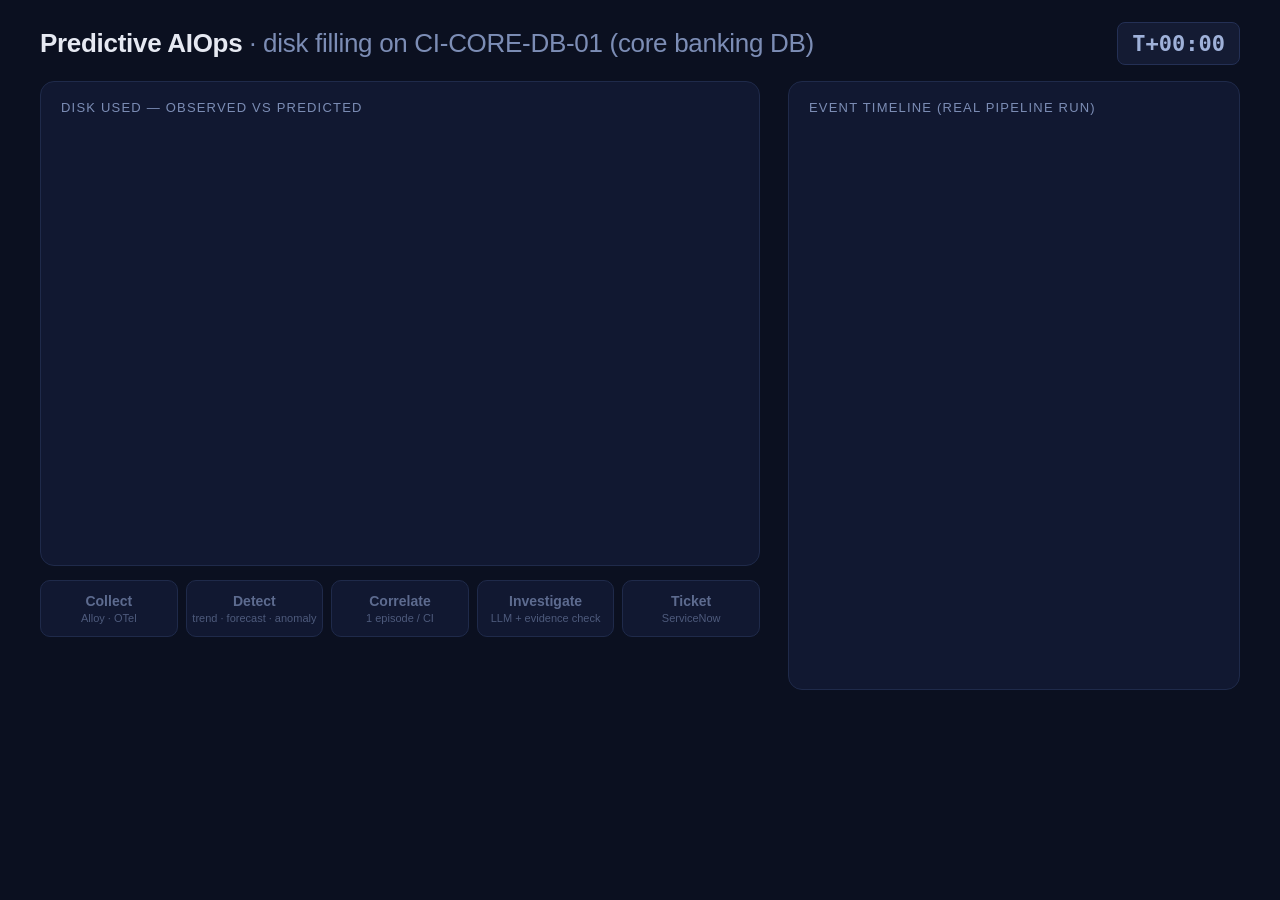
==== scripts/media/demo.html @ 222d407e "docs: README badges, demo GIF/MP4 from a real pipeline run, LICENSE Co-Authored-By: Claude Opus 5.5 " ====
<!doctype html><html><head><meta charset="utf-8"><style>
*{box-sizing:border-box;margin:0}
body{width:1280px;height:720px;background:#0b1020;color:#e6e9f2;font-family:Inter,"Segoe UI",Helvetica,Arial,sans-serif;overflow:hidden}
.top{display:flex;justify-content:space-between;align-items:center;padding:22px 40px 6px}
h1{font-size:26px;font-weight:700;letter-spacing:-.3px}
h1 span{color:#7c8db5;font-weight:500}
.clock{font:600 22px ui-monospace,Menlo,monospace;color:#9fb1d9;background:#141b33;padding:8px 14px;border-radius:8px;border:1px solid #243055}
.wrap{display:grid;grid-template-columns:720px 1fr;gap:28px;padding:10px 40px}
.card{background:#111831;border:1px solid #1f2a4a;border-radius:14px;padding:18px 20px}
.lab{font-size:13px;color:#7c8db5;text-transform:uppercase;letter-spacing:1.2px;margin-bottom:8px}
.stages{display:flex;gap:8px;margin-top:14px}
.st{flex:1;text-align:center;padding:12px 4px;border-radius:10px;background:#111831;border:1px solid #1f2a4a;color:#5d6b8f;font-size:14px;font-weight:600;transition:none}
.st.on{background:#13284a;border-color:#3b82f6;color:#dbe7ff;box-shadow:0 0 18px rgba(59,130,246,.35)}
.st small{display:block;font-weight:400;font-size:11px;margin-top:3px;opacity:.8}
.log{display:flex;flex-direction:column;justify-content:flex-end;gap:8px;height:548px;overflow:hidden}
.ev{display:flex;gap:10px;align-items:flex-start;padding:8px 12px;border-radius:10px;background:#0e1530;border-left:3px solid #3b82f6;font-size:14.5px;line-height:1.35}
.ev .t{font:600 13px ui-monospace,Menlo,monospace;color:#7c8db5;min-width:48px;padding-top:2px}
.ev.warn{border-color:#f59e0b}.ev.ok{border-color:#22c55e}.ev.bad{border-color:#ef4444}.ev.ai{border-color:#a855f7}
.ev b{color:#fff}
.tk{font:12px ui-monospace,Menlo,monospace;color:#9fb1d9;margin-top:4px}
#end{position:absolute;inset:0;background:rgba(8,12,26,.93);display:flex;flex-direction:column;align-items:center;justify-content:center;gap:22px;opacity:0}
#end .big{font-size:46px;font-weight:800;letter-spacing:-1px}
#end .row{display:flex;gap:26px}
#end .k{background:#111831;border:1px solid #243055;border-radius:14px;padding:18px 26px;text-align:center;min-width:200px}
#end .k div:first-child{font-size:36px;font-weight:800;color:#60a5fa}
#end .k div:last-child{font-size:14px;color:#9fb1d9;margin-top:4px}
#end .sub{color:#7c8db5;font-size:16px}
</style></head><body>
<div class="top"><h1>Predictive AIOps <span>· disk filling on CI-CORE-DB-01 (core banking DB)</span></h1><div class="clock" id="clock">T+00:00</div></div>
<div class="wrap">
 <div>
  <div class="card"><div class="lab">Disk used — observed vs predicted</div><svg id="chart" width="680" height="420"></svg></div>
  <div class="stages" id="stages">
   <div class="st" id="s0">Collect<small>Alloy · OTel</small></div>
   <div class="st" id="s1">Detect<small>trend · forecast · anomaly</small></div>
   <div class="st" id="s2">Correlate<small>1 episode / CI</small></div>
   <div class="st" id="s3">Investigate<small>LLM + evidence check</small></div>
   <div class="st" id="s4">Ticket<small>ServiceNow</small></div>
  </div>
 </div>
 <div class="card"><div class="lab">Event timeline (real pipeline run)</div><div class="log" id="log"></div></div>
</div>
<div id="end"><div class="big">Ticket opened 17 minutes before the disk filled</div>
 <div class="row"><div class="k"><div>17 min</div><div>warning before failure</div></div>
 <div class="k"><div>24 → 1</div><div>signals → tickets</div></div>
 <div class="k"><div>0</div><div>duplicate tickets</div></div></div>
 <div class="sub">Detectors watch everything · the LLM investigates only candidates · every claim needs evidence</div></div>
<script>
const D = __DATA__;
const W=680,H=420,PL=48,PR=14,PT=12,PB=34, X0=-3, X1=24;
const xs=m=>PL+(m-X0)/(X1-X0)*(W-PL-PR), ys=v=>PT+(1-(v-0.4)/0.62)*(H-PT-PB);
const svg=document.getElementById('chart');
const EVENTS=[
 [0.0,'','<b>chaos-sim</b> starts a disk fill (fails at T+20:00)',''],
 [0.75,'warn','<b>Anomaly</b> detector flags unusual disk growth','s1'],
 [0.75,'','<b>Correlator</b> opens one episode for the CI · holds 2 min for a prediction','s2'],
 [2.75,'ai','<b>Agent</b> runs PromQL, cites evidence → <b>verified</b> (conf 0.88)','s3'],
 [2.75,'ok','<b>INC0000001</b> opened in ServiceNow (P2) · runbook RB-DISK-001','s4'],
 [9.75,'warn','<b>Trend</b> (predict_linear twin): full in <b>14.7 min</b>','s1'],
 [9.75,'ok','ETA upgrade → same ticket updated (no duplicate)','s4'],
 [11.25,'warn','<b>Forecast</b> p90 crosses threshold inside the horizon',''],
 [19.5,'bad','Logs: <b>"no space left on device"</b> — absorbed into the episode',''],
 [20.0,'bad','<b>Disk full.</b> The ticket had been open for 17 minutes.',''],
];
function mmss(m){const s=Math.max(0,Math.round(m*60));return `T+${String(Math.floor(s/60)).padStart(2,'0')}:${String(s%60).padStart(2,'0')}`}
function el(n,a,txt){const e=document.createElementNS('http://www.w3.org/2000/svg',n);for(const k in a)e.setAttribute(k,a[k]);if(txt)e.textContent=txt;svg.appendChild(e);return e}
window.render=function(m,endA){
 svg.innerHTML='';
 for(const v of [0.4,0.6,0.8,1.0]){el('line',{x1:PL,x2:W-PR,y1:ys(v),y2:ys(v),stroke:'#1f2a4a'});el('text',{x:PL-8,y:ys(v)+4,fill:'#5d6b8f','font-size':12,'text-anchor':'end'},Math.round(v*100)+'%')}
 for(const t of [0,5,10,15,20]){el('text',{x:xs(t),y:H-12,fill:'#5d6b8f','font-size':12,'text-anchor':'middle'},'T+'+t+'m')}
 el('line',{x1:PL,x2:W-PR,y1:ys(0.98),y2:ys(0.98),stroke:'#ef4444','stroke-dasharray':'5 5','stroke-width':1.5});
 el('text',{x:xs(-2.6),y:ys(0.98)-6,fill:'#f87171','font-size':12},'threshold 98%');
 el('line',{x1:xs(20),x2:xs(20),y1:PT,y2:H-PB,stroke:'#ef4444','stroke-opacity':.35});
 const pts=D.series.filter(p=>p[0]>=X0 && p[0]<=m).map(p=>xs(p[0]).toFixed(1)+','+ys(p[1]).toFixed(1));
 if(pts.length>1){
   el('polygon',{points:pts.join(' ')+` ${xs(Math.min(m,D.series.at(-1)[0])).toFixed(1)},${ys(0.4)} ${xs(X0)},${ys(0.4)}`,fill:'rgba(96,165,250,.12)'});
   el('polyline',{points:pts.join(' '),fill:'none',stroke:'#60a5fa','stroke-width':2.5});
 }
 if(m>=9.75){ // prediction from trend at 9.75 with ETA 14.65
   const p=D.series.reduce((a,b)=>Math.abs(b[0]-9.75)<Math.abs(a[0]-9.75)?b:a);
   const k=Math.min(1,(m-9.75)/1.2), xe=9.75+14.65*k, ye=p[1]+(0.98-p[1])*k;
   el('line',{x1:xs(p[0]),y1:ys(p[1]),x2:xs(xe),y2:ys(ye),stroke:'#f59e0b','stroke-width':2.5,'stroke-dasharray':'7 5'});
   if(k>=1){el('circle',{cx:xs(9.75+14.65),cy:ys(0.98),r:5,fill:'#f59e0b'});
   el('text',{x:xs(12.6),y:ys(0.83)+44,fill:'#fbbf24','font-size':13},'T+9:45 trend: full in ~14.7 min')}
 }
 for(const [t,cls] of [[0.75,'#f59e0b'],[2.75,'#22c55e']]) if(m>=t){el('circle',{cx:xs(t),cy:ys(D.series.find(p=>p[0]>=t)[1]),r:5,fill:cls,stroke:'#0b1020','stroke-width':2})}
 if(m>=2.75) el('text',{x:xs(2.75)+8,y:ys(0.5)+4,fill:'#4ade80','font-size':13},'ticket INC0000001');
 if(m>=19.9) el('text',{x:xs(20)-8,y:ys(1.0)-6,fill:'#f87171','font-size':13,'text-anchor':'end'},'disk full');
 document.getElementById('clock').textContent=mmss(m);
 const lg=document.getElementById('log');lg.innerHTML='';
 const on=new Set(['s0']);
 const shown=EVENTS.filter(e=>m>=e[0]).slice(-9);
 for(const [t,cls,txt,st] of EVENTS){ if(m<t) continue;
   if(!shown.some(x=>x[0]===t&&x[2]===txt)) { if(st && m-t<1.6) on.add(st); continue; }
   const e=document.createElement('div');e.className='ev '+cls;
   const age=m-t, fade=Math.min(1,age/0.4); e.style.opacity=fade; e.style.transform=`translateX(${(1-fade)*14}px)`;
   e.innerHTML=`<div class="t">${mmss(t).slice(2)}</div><div>${txt}</div>`;lg.appendChild(e);
   if(st && age<1.6) on.add(st);}
 for(let i=0;i<5;i++) document.getElementById('s'+i).className='st'+(on.has('s'+i)?' on':'');
 document.getElementById('end').style.opacity=endA||0;
};
render(0,0);
</script></body></html>
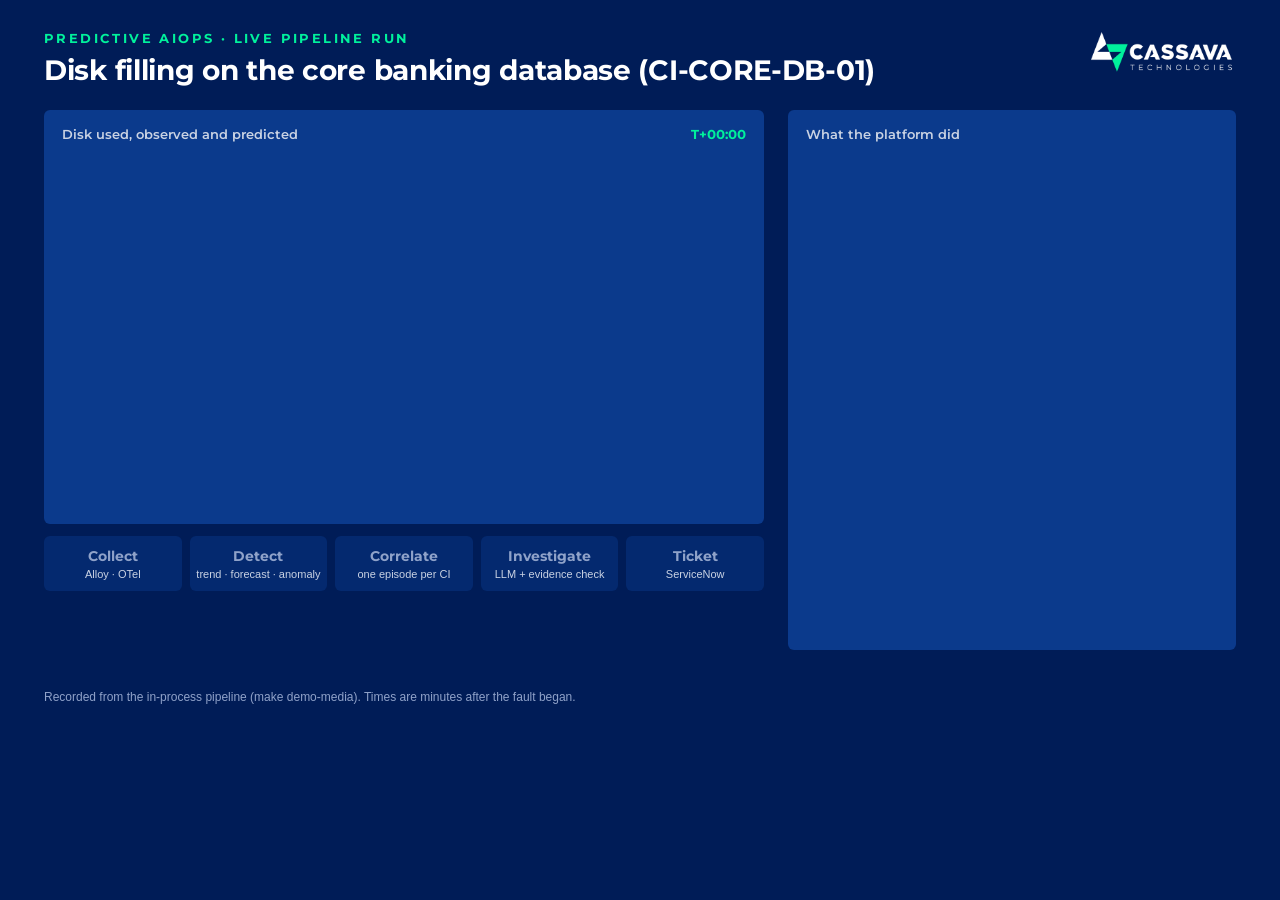
==== commit 24f789b2: "docs: Cassava-branded demo media, console screenshots, README header, ADR-0014 Co-Authored-By: Claud" ====
--- a/scripts/media/demo.html
+++ b/scripts/media/demo.html
@@ -1,53 +1,67 @@
-<!doctype html><html><head><meta charset="utf-8"><style>
+<!doctype html><html><head><meta charset="utf-8">
+<link rel="stylesheet" href="../../brand/tokens.css">
+<style>
 *{box-sizing:border-box;margin:0}
-body{width:1280px;height:720px;background:#0b1020;color:#e6e9f2;font-family:Inter,"Segoe UI",Helvetica,Arial,sans-serif;overflow:hidden}
-.top{display:flex;justify-content:space-between;align-items:center;padding:22px 40px 6px}
-h1{font-size:26px;font-weight:700;letter-spacing:-.3px}
-h1 span{color:#7c8db5;font-weight:500}
-.clock{font:600 22px ui-monospace,Menlo,monospace;color:#9fb1d9;background:#141b33;padding:8px 14px;border-radius:8px;border:1px solid #243055}
-.wrap{display:grid;grid-template-columns:720px 1fr;gap:28px;padding:10px 40px}
-.card{background:#111831;border:1px solid #1f2a4a;border-radius:14px;padding:18px 20px}
-.lab{font-size:13px;color:#7c8db5;text-transform:uppercase;letter-spacing:1.2px;margin-bottom:8px}
-.stages{display:flex;gap:8px;margin-top:14px}
-.st{flex:1;text-align:center;padding:12px 4px;border-radius:10px;background:#111831;border:1px solid #1f2a4a;color:#5d6b8f;font-size:14px;font-weight:600;transition:none}
-.st.on{background:#13284a;border-color:#3b82f6;color:#dbe7ff;box-shadow:0 0 18px rgba(59,130,246,.35)}
-.st small{display:block;font-weight:400;font-size:11px;margin-top:3px;opacity:.8}
-.log{display:flex;flex-direction:column;justify-content:flex-end;gap:8px;height:548px;overflow:hidden}
-.ev{display:flex;gap:10px;align-items:flex-start;padding:8px 12px;border-radius:10px;background:#0e1530;border-left:3px solid #3b82f6;font-size:14.5px;line-height:1.35}
-.ev .t{font:600 13px ui-monospace,Menlo,monospace;color:#7c8db5;min-width:48px;padding-top:2px}
-.ev.warn{border-color:#f59e0b}.ev.ok{border-color:#22c55e}.ev.bad{border-color:#ef4444}.ev.ai{border-color:#a855f7}
-.ev b{color:#fff}
-.tk{font:12px ui-monospace,Menlo,monospace;color:#9fb1d9;margin-top:4px}
-#end{position:absolute;inset:0;background:rgba(8,12,26,.93);display:flex;flex-direction:column;align-items:center;justify-content:center;gap:22px;opacity:0}
-#end .big{font-size:46px;font-weight:800;letter-spacing:-1px}
-#end .row{display:flex;gap:26px}
-#end .k{background:#111831;border:1px solid #243055;border-radius:14px;padding:18px 26px;text-align:center;min-width:200px}
-#end .k div:first-child{font-size:36px;font-weight:800;color:#60a5fa}
-#end .k div:last-child{font-size:14px;color:#9fb1d9;margin-top:4px}
-#end .sub{color:#7c8db5;font-size:16px}
+body{width:1280px;height:720px;background:var(--cassava-navy);color:#fff;font-family:var(--font-body);overflow:hidden;position:relative}
+.top{display:flex;justify-content:space-between;align-items:flex-start;padding:30px 44px 0}
+.kicker{font:700 13px var(--font-display);letter-spacing:2.4px;color:var(--cassava-mint);text-transform:uppercase}
+h1{font:700 28px/1.2 var(--font-display);letter-spacing:-.3px;margin-top:8px}
+.logo{height:40px;margin-top:2px}
+.wrap{display:grid;grid-template-columns:720px 1fr;gap:24px;padding:22px 44px 0}
+.card{background:var(--cassava-blue);border-radius:6px;padding:16px 18px}
+.lab{font:600 13px var(--font-display);color:var(--cassava-mist);margin-bottom:6px;display:flex;justify-content:space-between}
+.clock{font:700 13px var(--font-display);color:var(--cassava-mint);font-variant-numeric:tabular-nums}
+.stages{display:flex;gap:8px;margin-top:12px}
+.st{flex:1;text-align:center;padding:10px 4px;border-radius:6px;background:rgba(11,58,140,.45);color:#8FA2C9;font:700 14px var(--font-display);border:1px solid transparent}
+.st.on{background:var(--cassava-blue);border-color:var(--cassava-mint);color:#fff}
+.st small{display:block;font:400 11px var(--font-body);margin-top:3px;color:var(--cassava-mist)}
+.log{display:flex;flex-direction:column;justify-content:flex-end;gap:7px;height:486px;overflow:hidden}
+.ev{display:flex;gap:12px;align-items:flex-start;padding:9px 12px;border-radius:5px;background:rgba(0,28,87,.55);border-left:3px solid var(--cassava-mist);font-size:14.5px;line-height:1.38;color:#E3E9F5}
+.ev .t{font:700 13px var(--font-display);color:var(--cassava-mist);min-width:44px;padding-top:1px;font-variant-numeric:tabular-nums}
+.ev.ok{border-color:var(--cassava-mint)}.ev.warn{border-color:#F5B841}.ev.bad{border-color:#FF7A85}.ev.ai{border-color:#7FA6FF}
+.ev b{color:#fff;font-weight:700}
+.foot{position:absolute;left:44px;bottom:16px;font-size:12px;color:#8FA2C9}
+.tri{position:absolute;clip-path:polygon(0 0,100% 0,50% 100%)}
+#end{position:absolute;inset:0;background:var(--cassava-navy);display:flex;flex-direction:column;align-items:flex-start;justify-content:center;gap:26px;padding:0 96px;opacity:0}
+#end .kicker{font-size:15px}
+#end .big{font:800 46px/1.15 var(--font-display);letter-spacing:-1px;max-width:900px}
+#end .row{display:flex;gap:18px}
+#end .k{background:var(--cassava-blue);border-radius:6px;padding:20px 24px;width:250px}
+#end .k div:first-child{font:700 44px var(--font-display);color:var(--cassava-mint);font-variant-numeric:tabular-nums}
+#end .k div:last-child{font-size:15px;color:#E3E9F5;margin-top:6px}
+#end .sub{color:var(--cassava-mist);font-size:16px}
+#end .logo{position:absolute;top:34px;right:44px}
 </style></head><body>
-<div class="top"><h1>Predictive AIOps <span>· disk filling on CI-CORE-DB-01 (core banking DB)</span></h1><div class="clock" id="clock">T+00:00</div></div>
+<div class="top"><div><div class="kicker">Predictive AIOps · live pipeline run</div><h1>Disk filling on the core banking database (CI-CORE-DB-01)</h1></div>
+<img class="logo" src="../../brand/logo/cassava-logo-white.png" alt="Cassava Technologies"></div>
 <div class="wrap">
  <div>
-  <div class="card"><div class="lab">Disk used — observed vs predicted</div><svg id="chart" width="680" height="420"></svg></div>
+  <div class="card"><div class="lab"><span>Disk used, observed and predicted</span><span class="clock" id="clock">T+00:00</span></div><svg id="chart" width="684" height="356"></svg></div>
   <div class="stages" id="stages">
    <div class="st" id="s0">Collect<small>Alloy · OTel</small></div>
    <div class="st" id="s1">Detect<small>trend · forecast · anomaly</small></div>
-   <div class="st" id="s2">Correlate<small>1 episode / CI</small></div>
+   <div class="st" id="s2">Correlate<small>one episode per CI</small></div>
    <div class="st" id="s3">Investigate<small>LLM + evidence check</small></div>
    <div class="st" id="s4">Ticket<small>ServiceNow</small></div>
   </div>
  </div>
- <div class="card"><div class="lab">Event timeline (real pipeline run)</div><div class="log" id="log"></div></div>
+ <div class="card"><div class="lab"><span>What the platform did</span></div><div class="log" id="log"></div></div>
 </div>
-<div id="end"><div class="big">Ticket opened 17 minutes before the disk filled</div>
- <div class="row"><div class="k"><div>17 min</div><div>warning before failure</div></div>
- <div class="k"><div>24 → 1</div><div>signals → tickets</div></div>
+<div class="foot">Recorded from the in-process pipeline (make demo-media). Times are minutes after the fault began.</div>
+<div id="end">
+ <img class="logo" src="../../brand/logo/cassava-logo-white.png" alt="Cassava Technologies">
+ <div class="kicker">Result</div>
+ <div class="big">The ticket opened 17 minutes before the disk filled.</div>
+ <div class="row"><div class="k"><div>17 min</div><div>of warning before failure</div></div>
+ <div class="k"><div>24 → 1</div><div>signals became one ticket</div></div>
  <div class="k"><div>0</div><div>duplicate tickets</div></div></div>
- <div class="sub">Detectors watch everything · the LLM investigates only candidates · every claim needs evidence</div></div>
+ <div class="sub">Detectors watch everything. The LLM investigates only candidates, and every claim needs evidence.</div>
+ <div class="tri" style="right:150px;bottom:70px;width:150px;height:130px;background:#0D6E6E"></div>
+ <div class="tri" style="right:290px;bottom:110px;width:66px;height:58px;background:var(--cassava-mint)"></div>
+</div>
 <script>
 const D = __DATA__;
-const W=680,H=420,PL=48,PR=14,PT=12,PB=34, X0=-3, X1=24;
+const W=684,H=356,PL=46,PR=16,PT=14,PB=30, X0=-3, X1=24;
 const xs=m=>PL+(m-X0)/(X1-X0)*(W-PL-PR), ys=v=>PT+(1-(v-0.4)/0.62)*(H-PT-PB);
 const svg=document.getElementById('chart');
 const EVENTS=[
@@ -66,26 +80,26 @@
 function el(n,a,txt){const e=document.createElementNS('http://www.w3.org/2000/svg',n);for(const k in a)e.setAttribute(k,a[k]);if(txt)e.textContent=txt;svg.appendChild(e);return e}
 window.render=function(m,endA){
  svg.innerHTML='';
- for(const v of [0.4,0.6,0.8,1.0]){el('line',{x1:PL,x2:W-PR,y1:ys(v),y2:ys(v),stroke:'#1f2a4a'});el('text',{x:PL-8,y:ys(v)+4,fill:'#5d6b8f','font-size':12,'text-anchor':'end'},Math.round(v*100)+'%')}
- for(const t of [0,5,10,15,20]){el('text',{x:xs(t),y:H-12,fill:'#5d6b8f','font-size':12,'text-anchor':'middle'},'T+'+t+'m')}
- el('line',{x1:PL,x2:W-PR,y1:ys(0.98),y2:ys(0.98),stroke:'#ef4444','stroke-dasharray':'5 5','stroke-width':1.5});
- el('text',{x:xs(-2.6),y:ys(0.98)-6,fill:'#f87171','font-size':12},'threshold 98%');
- el('line',{x1:xs(20),x2:xs(20),y1:PT,y2:H-PB,stroke:'#ef4444','stroke-opacity':.35});
+ for(const v of [0.4,0.6,0.8,1.0]){el('line',{x1:PL,x2:W-PR,y1:ys(v),y2:ys(v),stroke:'rgba(201,210,227,.16)'});el('text',{x:PL-8,y:ys(v)+4,fill:'#8FA2C9','font-size':12,'font-family':'Montserrat','text-anchor':'end'},Math.round(v*100)+'%')}
+ for(const t of [0,5,10,15,20]){el('text',{x:xs(t),y:H-10,fill:'#8FA2C9','font-size':12,'font-family':'Montserrat','text-anchor':'middle'},'T+'+t+'m')}
+ el('line',{x1:PL,x2:W-PR,y1:ys(0.98),y2:ys(0.98),stroke:'#FF7A85','stroke-dasharray':'5 5','stroke-width':1.5});
+ el('text',{x:xs(-2.6),y:ys(0.98)-6,fill:'#FF9AA2','font-size':12,'font-family':'Montserrat'},'threshold 98%');
+ el('line',{x1:xs(20),x2:xs(20),y1:PT,y2:H-PB,stroke:'#FF7A85','stroke-opacity':.35});
  const pts=D.series.filter(p=>p[0]>=X0 && p[0]<=m).map(p=>xs(p[0]).toFixed(1)+','+ys(p[1]).toFixed(1));
  if(pts.length>1){
-   el('polygon',{points:pts.join(' ')+` ${xs(Math.min(m,D.series.at(-1)[0])).toFixed(1)},${ys(0.4)} ${xs(X0)},${ys(0.4)}`,fill:'rgba(96,165,250,.12)'});
-   el('polyline',{points:pts.join(' '),fill:'none',stroke:'#60a5fa','stroke-width':2.5});
+   el('polygon',{points:pts.join(' ')+` ${xs(Math.min(m,D.series.at(-1)[0])).toFixed(1)},${ys(0.4)} ${xs(X0)},${ys(0.4)}`,fill:'rgba(0,241,156,.10)'});
+   el('polyline',{points:pts.join(' '),fill:'none',stroke:'#00F19C','stroke-width':2.5});
  }
  if(m>=9.75){ // prediction from trend at 9.75 with ETA 14.65
    const p=D.series.reduce((a,b)=>Math.abs(b[0]-9.75)<Math.abs(a[0]-9.75)?b:a);
    const k=Math.min(1,(m-9.75)/1.2), xe=9.75+14.65*k, ye=p[1]+(0.98-p[1])*k;
-   el('line',{x1:xs(p[0]),y1:ys(p[1]),x2:xs(xe),y2:ys(ye),stroke:'#f59e0b','stroke-width':2.5,'stroke-dasharray':'7 5'});
-   if(k>=1){el('circle',{cx:xs(9.75+14.65),cy:ys(0.98),r:5,fill:'#f59e0b'});
-   el('text',{x:xs(12.6),y:ys(0.83)+44,fill:'#fbbf24','font-size':13},'T+9:45 trend: full in ~14.7 min')}
+   el('line',{x1:xs(p[0]),y1:ys(p[1]),x2:xs(xe),y2:ys(ye),stroke:'#C9D2E3','stroke-width':2,'stroke-dasharray':'7 5'});
+   if(k>=1){const tx=xs(9.75+14.65),ty=ys(0.98);el('polygon',{points:`${tx-9},${ty-16} ${tx+9},${ty-16} ${tx},${ty}`,fill:'#00F19C'});
+   el('text',{x:xs(12.6),y:ys(0.83)+44,fill:'#E3E9F5','font-size':13},'trend at 9:45: full in ~14.7 min')}
  }
- for(const [t,cls] of [[0.75,'#f59e0b'],[2.75,'#22c55e']]) if(m>=t){el('circle',{cx:xs(t),cy:ys(D.series.find(p=>p[0]>=t)[1]),r:5,fill:cls,stroke:'#0b1020','stroke-width':2})}
- if(m>=2.75) el('text',{x:xs(2.75)+8,y:ys(0.5)+4,fill:'#4ade80','font-size':13},'ticket INC0000001');
- if(m>=19.9) el('text',{x:xs(20)-8,y:ys(1.0)-6,fill:'#f87171','font-size':13,'text-anchor':'end'},'disk full');
+ for(const [t,cls] of [[0.75,'#F5B841'],[2.75,'#00F19C']]) if(m>=t){el('circle',{cx:xs(t),cy:ys(D.series.find(p=>p[0]>=t)[1]),r:5,fill:cls,stroke:'#0B3A8C','stroke-width':2})}
+ if(m>=2.75) el('text',{x:xs(2.75)+8,y:ys(0.5)+4,fill:'#00F19C','font-size':13,'font-weight':700,'font-family':'Montserrat'},'ticket INC0000001');
+ if(m>=19.9) el('text',{x:xs(20)-8,y:ys(1.0)-6,fill:'#FF9AA2','font-size':13,'text-anchor':'end','font-family':'Montserrat'},'disk full');
  document.getElementById('clock').textContent=mmss(m);
  const lg=document.getElementById('log');lg.innerHTML='';
  const on=new Set(['s0']);
--- a/brand/tokens.css
+++ b/brand/tokens.css
@@ -0,0 +1,28 @@
+/* Cassava Technologies brand tokens — from the "Cassava" PowerPoint theme.
+   One source for the console, demo media and docs. */
+@font-face { font-family: "Montserrat"; font-weight: 400; font-style: normal; font-display: swap; src: url("fonts/montserrat-latin-400-normal.woff2") format("woff2"); }
+@font-face { font-family: "Montserrat"; font-weight: 500; font-style: normal; font-display: swap; src: url("fonts/montserrat-latin-500-normal.woff2") format("woff2"); }
+@font-face { font-family: "Montserrat"; font-weight: 600; font-style: normal; font-display: swap; src: url("fonts/montserrat-latin-600-normal.woff2") format("woff2"); }
+@font-face { font-family: "Montserrat"; font-weight: 700; font-style: normal; font-display: swap; src: url("fonts/montserrat-latin-700-normal.woff2") format("woff2"); }
+@font-face { font-family: "Montserrat"; font-weight: 800; font-style: normal; font-display: swap; src: url("fonts/montserrat-latin-800-normal.woff2") format("woff2"); }
+
+:root {
+  /* Theme colours (clrScheme "Cassava") */
+  --cassava-navy: #001C57;        /* dk2 — brand ground, chrome */
+  --cassava-ink: #1E2A44;         /* dk1 — body text on light */
+  --cassava-mint: #00F19C;        /* accent1 — signal, on navy only */
+  --cassava-mint-deep: #00B377;   /* accent6 — mint for text/fills on light */
+  --cassava-mint-wash: #E6FBF3;   /* accent5 — success wash */
+  --cassava-blue: #0B3A8C;        /* accent2 — primary actions, cards on navy */
+  --cassava-link: #1F4FBF;        /* hlink */
+  --cassava-slate: #5B6478;       /* accent3 — secondary text */
+  --cassava-mist: #C9D2E3;        /* accent4 — borders */
+  --cassava-cloud: #EEF2F9;       /* lt2 — app background */
+  --cassava-white: #FFFFFF;
+  /* Operational states (not in the theme; chosen to sit with it, AA on white) */
+  --state-warn: #B26B00;  --state-warn-wash: #FFF4E0;
+  --state-crit: #C62F3A;  --state-crit-wash: #FDECEE;
+
+  --font-display: "Montserrat", Arial, "Helvetica Neue", Helvetica, sans-serif;  /* majorFont */
+  --font-body: Arial, "Helvetica Neue", Helvetica, sans-serif;                    /* minorFont */
+}
